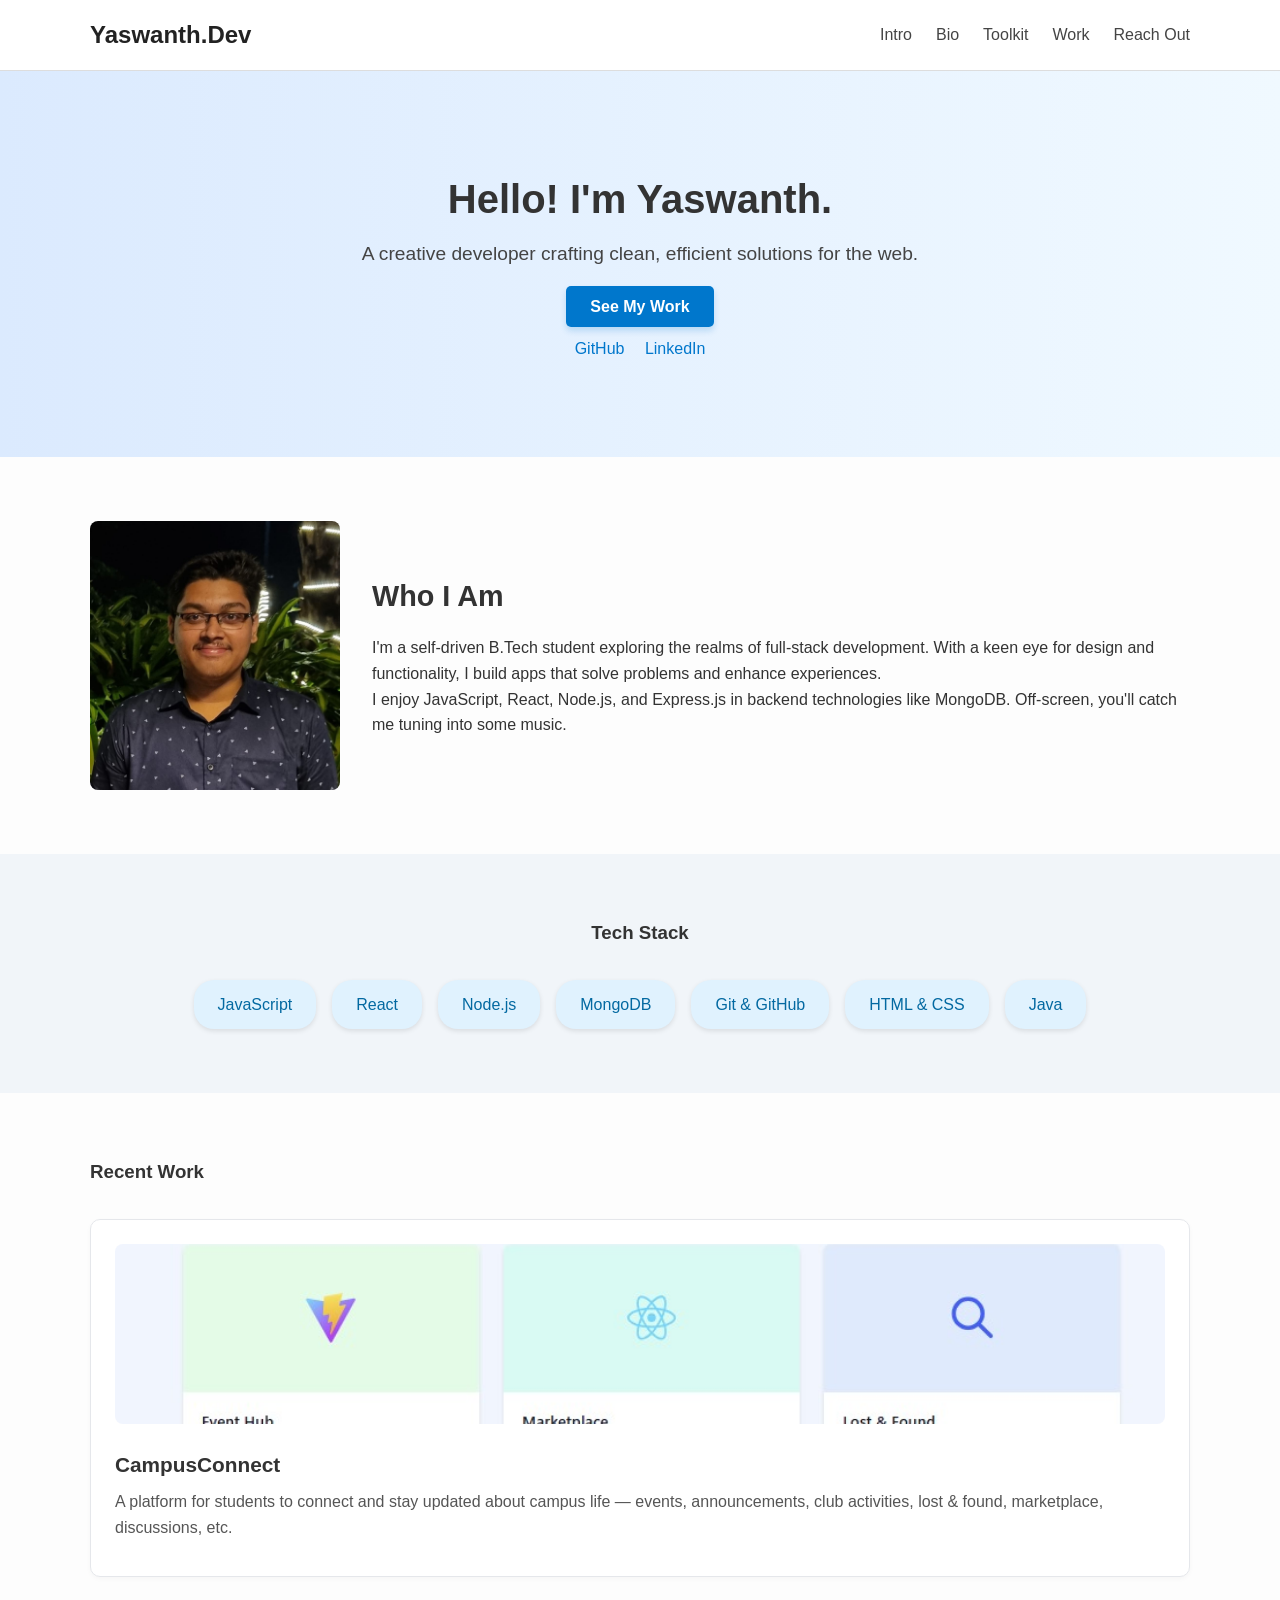
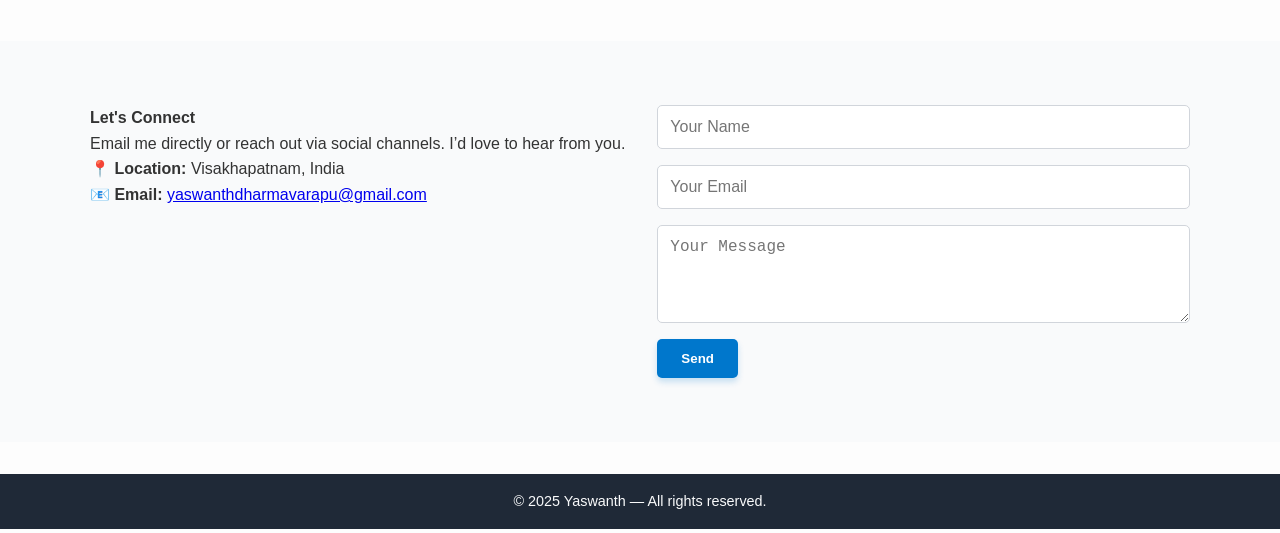
==== index.html @ dec3b8da "Rename index1.html to index.html" ====
<!DOCTYPE html>
<html lang="en">
<head>
  <meta charset="UTF-8" />
  <meta name="viewport" content="width=device-width, initial-scale=1.0"/>
  <title>Yaswanth | Developer Portfolio</title>
  <link rel="stylesheet" href="styles2.css" />
</head>
<body>
  <!-- Navigation -->
  <header class="site-header">
    <div class="container nav-container">
      <h1 class="logo">Yaswanth.Dev</h1>
      <nav>
        <ul class="nav-menu">
          <li><a href="#intro">Intro</a></li>
          <li><a href="#bio">Bio</a></li>
          <li><a href="#toolkit">Toolkit</a></li>
          <li><a href="#work">Work</a></li>
          <li><a href="#reach">Reach Out</a></li>
        </ul>
      </nav>
    </div>
  </header>

  <!-- Intro Section -->
  <section id="intro" class="intro-section">
    <div class="container">
      <h2>Hello! I'm Yaswanth.</h2>
      <p>A creative developer crafting clean, efficient solutions for the web.</p>
      <a href="#work" class="btn-primary">See My Work</a>
      <div class="social-icons">
        <a href="https://github.com/YaswanthD24">GitHub</a>
        <a href="https://www.linkedin.com/in/yaswanth-d-b46693291/">LinkedIn</a>
      </div>
    </div>
  </section>

  <!-- Bio Section -->
  <section id="bio" class="bio-section">
    <div class="container bio-grid">
      <img src="yaswanth.jpg" alt="Yaswanth" class="bio-photo" />
      <div>
        <h3>Who I Am</h3>
        <p>I'm a self-driven B.Tech student exploring the realms of full-stack development. With a keen eye for design and functionality, I build apps that solve problems and enhance experiences.</p>
        <p>I enjoy JavaScript, React, Node.js, and Express.js in backend technologies like MongoDB. Off-screen, you'll catch me tuning into some music.</p>
      </div>
    </div>
  </section>

  <!-- Toolkit Section -->
  <section id="toolkit" class="skills-section">
    <div class="container">
      <h3>Tech Stack</h3>
      <div class="skills-wrapper">
        <div class="skill">JavaScript</div>
        <div class="skill">React</div>
        <div class="skill">Node.js</div>
        <div class="skill">MongoDB</div>
        <div class="skill">Git & GitHub</div>
        <div class="skill">HTML & CSS</div>
        <div class="skill">Java</div>
      </div>
    </div>
  </section>

  <!-- Work Section -->
  <section id="work" class="projects-section">
    <div class="container">
      <h3>Recent Work</h3>
      <div class="projects-grid">
        <div class="project-card">
          <img src="./CampusConnect.jpg" alt="CampusConnect" class="project-image" />
          <h4>CampusConnect</h4>
          <p>A platform for students to connect and stay updated about campus life — events, announcements, club activities, lost & found, marketplace, discussions, etc.</p>
        </div>
      </div>
    </div>
  </section>
  

  <!-- Contact Section -->
  <section id="reach" class="contact-section">
    <div class="container contact-grid">
      <div>
        <h4>Let's Connect</h4>
        <p>Email me directly or reach out via social channels. I’d love to hear from you.</p>
        <p><strong>📍 Location:</strong> Visakhapatnam, India</p>
        <p><strong>📧 Email:</strong> <a href="mailto:yaswanthdharmavarapu@gmail.com">yaswanthdharmavarapu@gmail.com</a></p>
      </div>
      <form method="POST" action="https://formspree.io/f/xzzrevnw">
        <input type="text" name="name" placeholder="Your Name" required />
        <input type="email" name="email" placeholder="Your Email" required />
        <textarea name="message" rows="4" placeholder="Your Message" required></textarea>
        <button type="submit" class="btn-primary">Send</button>
      </form>
      
    </div>
  </section>

  <!-- Footer -->
  <footer class="footer">
    <p>© 2025 Yaswanth — All rights reserved.</p>
  </footer>

  <script src="main.js"></script>
</body>
</html>
---- styles2.css ----
/* Reset & Base Styles */
* {
    box-sizing: border-box;
    margin: 0;
    padding: 0;
  }
  
  body {
    font-family: 'Segoe UI', Tahoma, Geneva, Verdana, sans-serif;
    line-height: 1.6;
    color: #333;
    background-color: #fdfdfd;
  }
  
  .container {
    width: 90%;
    max-width: 1100px;
    margin: 0 auto;
  }
  
  /* Navigation */
  .site-header {
    background-color: #ffffff;
    border-bottom: 1px solid #ddd;
    padding: 1rem 0;
    position: sticky;
    top: 0;
    z-index: 10;
  }
  
  .nav-container {
    display: flex;
    justify-content: space-between;
    align-items: center;
  }
  
  .logo {
    font-size: 1.5rem;
    font-weight: 600;
    color: #222;
  }
  
  .nav-menu {
    display: flex;
    gap: 1.5rem;
    list-style: none;
  }
  
  .nav-menu a {
    text-decoration: none;
    color: #444;
    transition: color 0.2s ease-in-out;
  }
  
  .nav-menu a:hover {
    color: #0077cc;
  }
  
  /* Hero Section */
  .intro-section {
    padding: 6rem 0;
    text-align: center;
    background: linear-gradient(to right, #dbeafe, #f0f9ff);
  }
  
  .intro-section h2 {
    font-size: 2.5rem;
    margin-bottom: 0.5rem;
  }
  
  .intro-section p {
    font-size: 1.2rem;
    margin-bottom: 1.5rem;
    color: #444;
  }
  
  .btn-primary {
    background-color: #0077cc;
    color: #fff;
    padding: 0.75rem 1.5rem;
    border: none;
    text-decoration: none;
    border-radius: 5px;
    font-weight: bold;
    transition: background 0.3s;
  }
  
  .btn-primary:hover {
    background-color: #005fa3;
  }
  
  .social-icons {
    margin-top: 1rem;
  }
  
  .social-icons a {
    margin: 0 0.5rem;
    text-decoration: none;
    color: #0077cc;
    font-weight: 500;
  }
  
  .social-icons a:hover {
    text-decoration: underline;
  }
  
  /* About/Bio Section */
  .bio-section {
    padding: 4rem 0;
  }
  
  .bio-grid {
    display: flex;
    flex-wrap: wrap;
    gap: 2rem;
    align-items: center;
  }
  
  .bio-photo {
    flex: 1 1 250px;
    max-width: 250px;
    border-radius: 8px;
  }
  
  .bio-grid div {
    flex: 2;
  }
  
  .bio-section h3 {
    font-size: 1.8rem;
    margin-bottom: 1rem;
  }
  
  /* Skills Section */
  .skills-section {
    padding: 4rem 0;
    background-color: #f1f5f9;
    text-align: center;
  }
  
  .skills-wrapper {
    display: flex;
    flex-wrap: wrap;
    justify-content: center;
    gap: 1rem;
    margin-top: 2rem;
  }
  
  .skill {
    background-color: #e0f2fe;
    padding: 0.75rem 1.5rem;
    border-radius: 20px;
    font-weight: 500;
    color: #0369a1;
    transition: background 0.3s ease-in-out;
  }
  
  .skill:hover {
    background-color: #bae6fd;
  }
  
  /* Projects Section */
  .projects-section {
    padding: 4rem 0;
  }
  
  .projects-grid {
    display: grid;
    gap: 2rem;
    grid-template-columns: repeat(auto-fit, minmax(280px, 1fr));
    margin-top: 2rem;
  }
  
  .project-card {
    padding: 1.5rem;
    border: 1px solid #e5e7eb;
    border-radius: 10px;
    background-color: #ffffff;
    box-shadow: 0 2px 5px rgba(0,0,0,0.03);
    transition: transform 0.2s ease;
  }
  
  .project-card:hover {
    transform: translateY(-5px);
  }
  
  .project-card h4 {
    margin-bottom: 0.5rem;
    font-size: 1.3rem;
  }
  
  .project-card p {
    margin-bottom: 0.75rem;
    color: #555;
  }
  
  .project-card a {
    text-decoration: none;
    color: #0077cc;
    margin-right: 1rem;
  }
  .project-image {
    width: 100%;
    height: 180px;
    object-fit: cover;
    border-radius: 8px;
    margin-bottom: 1rem;
  }
  
  
  .project-card a:hover {
    text-decoration: underline;
  }
  
  /* Contact Section */
  .contact-section {
    padding: 4rem 0;
    background-color: #f9fafb;
  }
  
  .contact-grid {
    display: flex;
    flex-wrap: wrap;
    gap: 2rem;
    align-items: flex-start;
  }
  
  .contact-grid form {
    flex: 1;
    display: flex;
    flex-direction: column;
    gap: 1rem;
  }
  
  .contact-grid input,
  .contact-grid textarea {
    width: 100%;
    padding: 0.75rem;
    border: 1px solid #d1d5db;
    border-radius: 5px;
    font-size: 1rem;
  }
  
  .contact-grid button {
    align-self: flex-start;
  }
  
  /* Footer */
  .footer {
    background-color: #1f2937;
    color: #f9fafb;
    text-align: center;
    padding: 1rem 0;
    font-size: 0.9rem;
    margin-top: 2rem;
  }
  
  /* Responsive Adjustments */
  @media (max-width: 768px) {
    .bio-grid {
      flex-direction: column;
      align-items: center;
      text-align: center;
    }
  
    .nav-menu {
      flex-direction: column;
      gap: 0.75rem;
    }
  
    .contact-grid {
      flex-direction: column;
    }
  }
  /* Smooth Scroll */
html {
  scroll-behavior: smooth;
}

/* Fade-in Animation */
@keyframes fadeInUp {
  from {
    opacity: 0;
    transform: translateY(30px);
  }
  to {
    opacity: 1;
    transform: translateY(0);
  }
}

.intro-section,
.bio-section,
.skills-section,
.projects-section,
.contact-section {
  animation: fadeInUp 0.8s ease-in-out both;
  animation-delay: 0.2s;
}

/* Enhanced Skills Hover */
.skill {
  cursor: default;
  box-shadow: 0 2px 5px rgba(0,0,0,0.1);
  transform: scale(1);
}
.skill:hover {
  transform: scale(1.05);
}

/* Button Enhancements */
.btn-primary {
  box-shadow: 0 4px 6px rgba(0, 119, 204, 0.2);
}
.btn-primary:active {
  transform: scale(0.97);
}

/* Contact Form Inputs Focus State */
.contact-grid input:focus,
.contact-grid textarea:focus {
  outline: none;
  border-color: #0077cc;
  box-shadow: 0 0 0 3px rgba(0, 119, 204, 0.2);
}

/* Project Card Hover Enhancements */
.project-card:hover {
  box-shadow: 0 8px 20px rgba(0, 0, 0, 0.08);
  border-color: #cbd5e1;
  background-color: #f8fafc;
}

/* Responsive Heading Adjustment */
@media (max-width: 768px) {
  .intro-section h2 {
    font-size: 2rem;
  }
}

/* Optional: Dark Mode Support (JS toggle to add `dark-mode` class on <body>) */
body.dark-mode {
  background-color: #0f172a;
  color: #e2e8f0;
}

body.dark-mode .site-header {
  background-color: #1e293b;
  border-bottom: 1px solid #334155;
}

body.dark-mode .nav-menu a {
  color: #cbd5e1;
}

body.dark-mode .nav-menu a:hover {
  color: #60a5fa;
}

body.dark-mode .project-card {
  background-color: #1e293b;
  border-color: #334155;
  color: #e2e8f0;
}

body.dark-mode .skills-section {
  background-color: #1e293b;
}

body.dark-mode .contact-section {
  background-color: #0f172a;
}

body.dark-mode .btn-primary {
  background-color: #60a5fa;
  color: #0f172a;
}
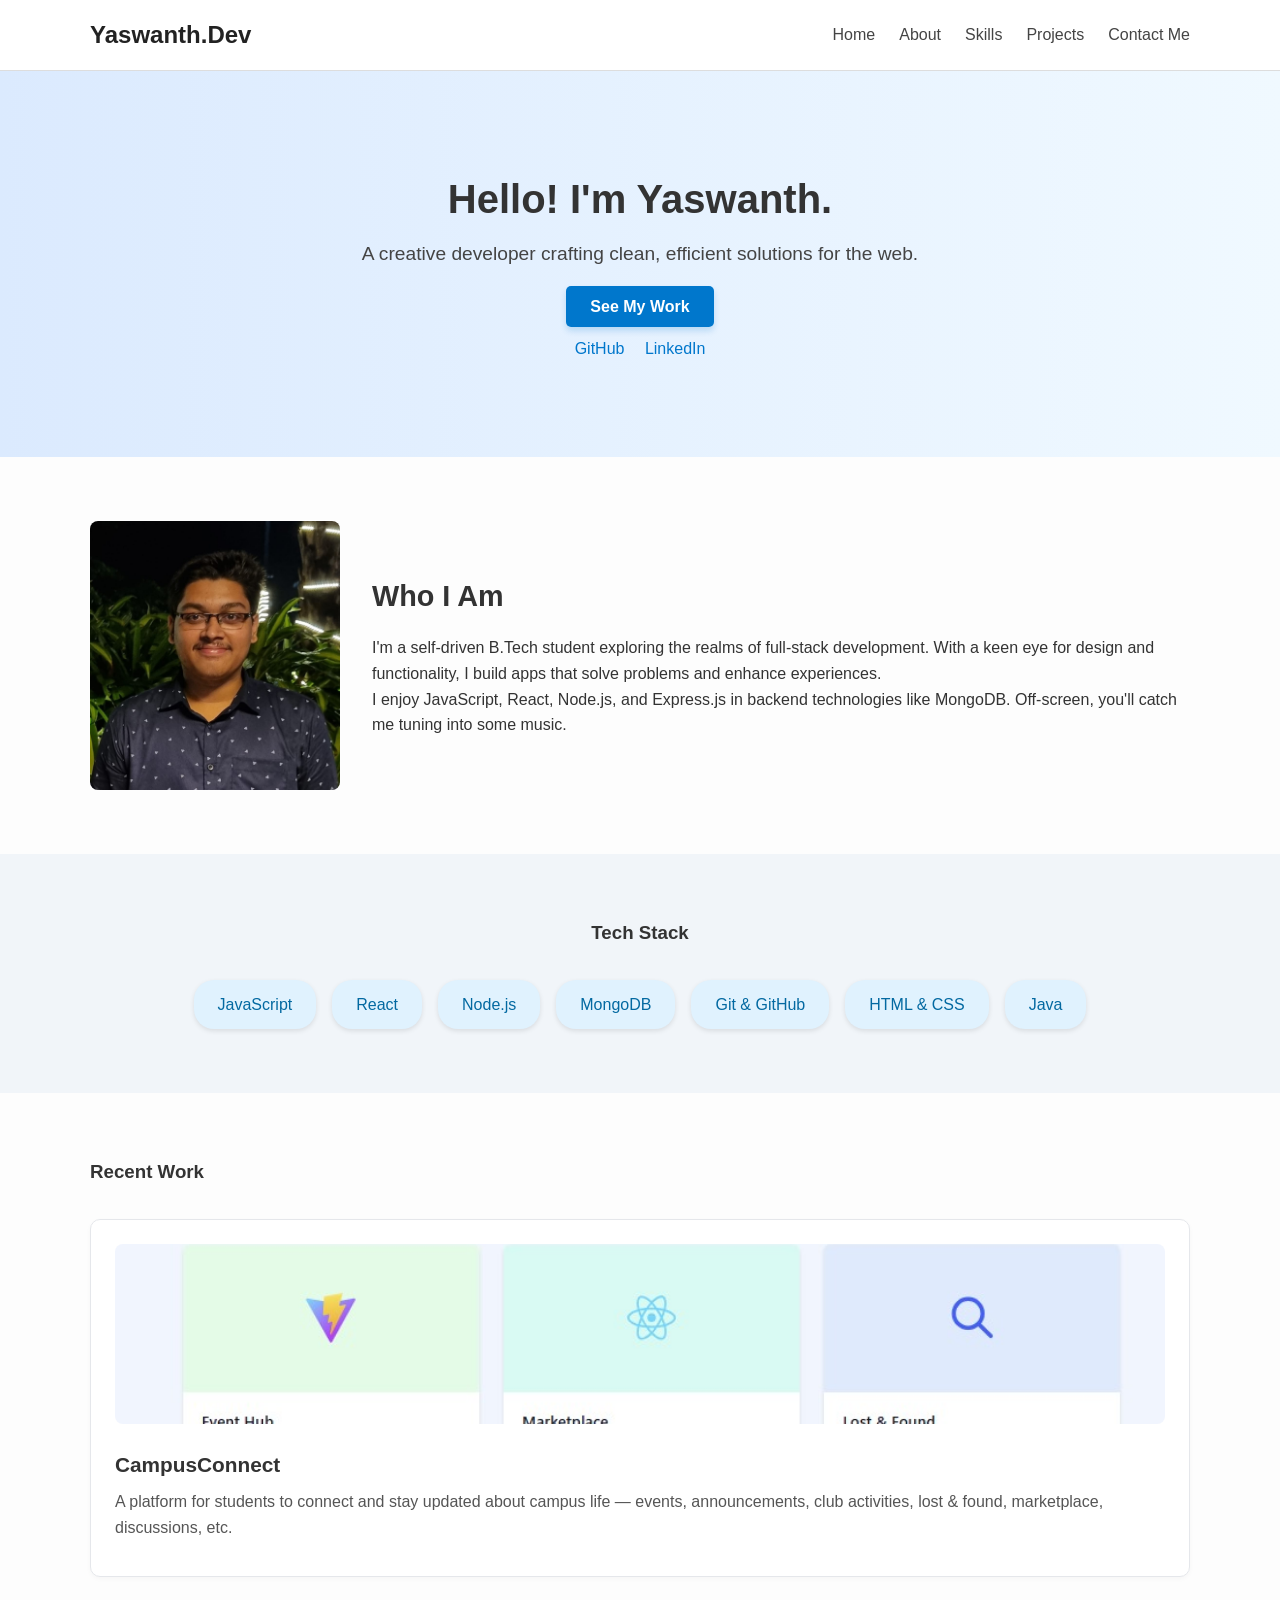
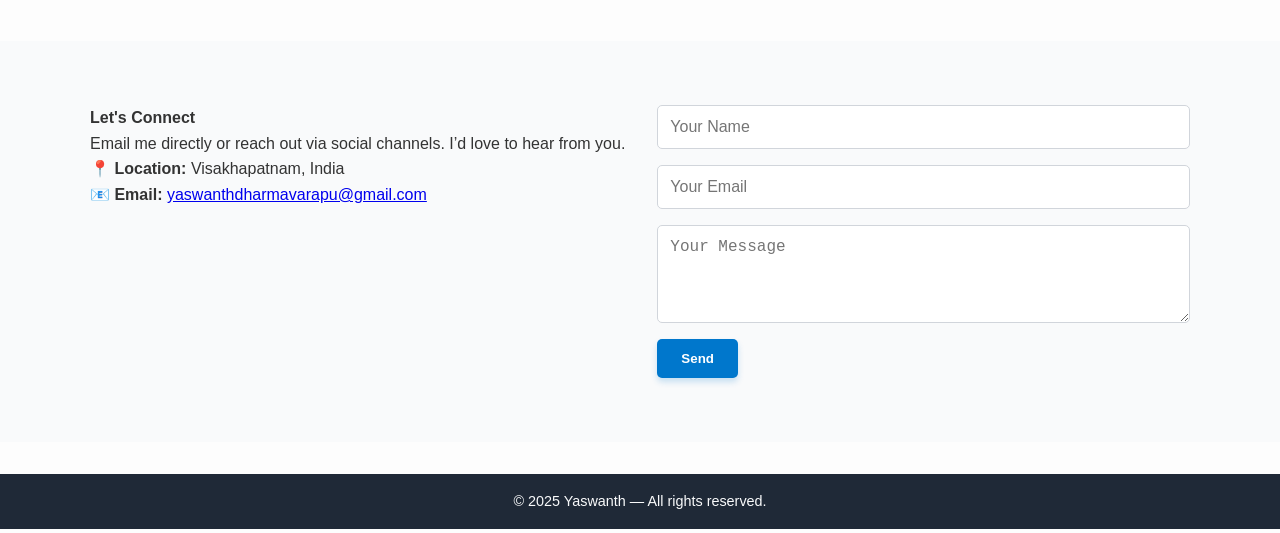
==== commit d621b933: "Merge branch 'main' of https://github.com/YaswanthD24/Portfolio" ====
--- a/index.html
+++ b/index.html
@@ -13,11 +13,11 @@
       <h1 class="logo">Yaswanth.Dev</h1>
       <nav>
         <ul class="nav-menu">
-          <li><a href="#intro">Intro</a></li>
-          <li><a href="#bio">Bio</a></li>
-          <li><a href="#toolkit">Toolkit</a></li>
-          <li><a href="#work">Work</a></li>
-          <li><a href="#reach">Reach Out</a></li>
+          <li><a href="#intro">Home</a></li>
+          <li><a href="#bio">About</a></li>
+          <li><a href="#toolkit">Skills</a></li>
+          <li><a href="#work">Projects</a></li>
+          <li><a href="#reach">Contact Me</a></li>
         </ul>
       </nav>
     </div>
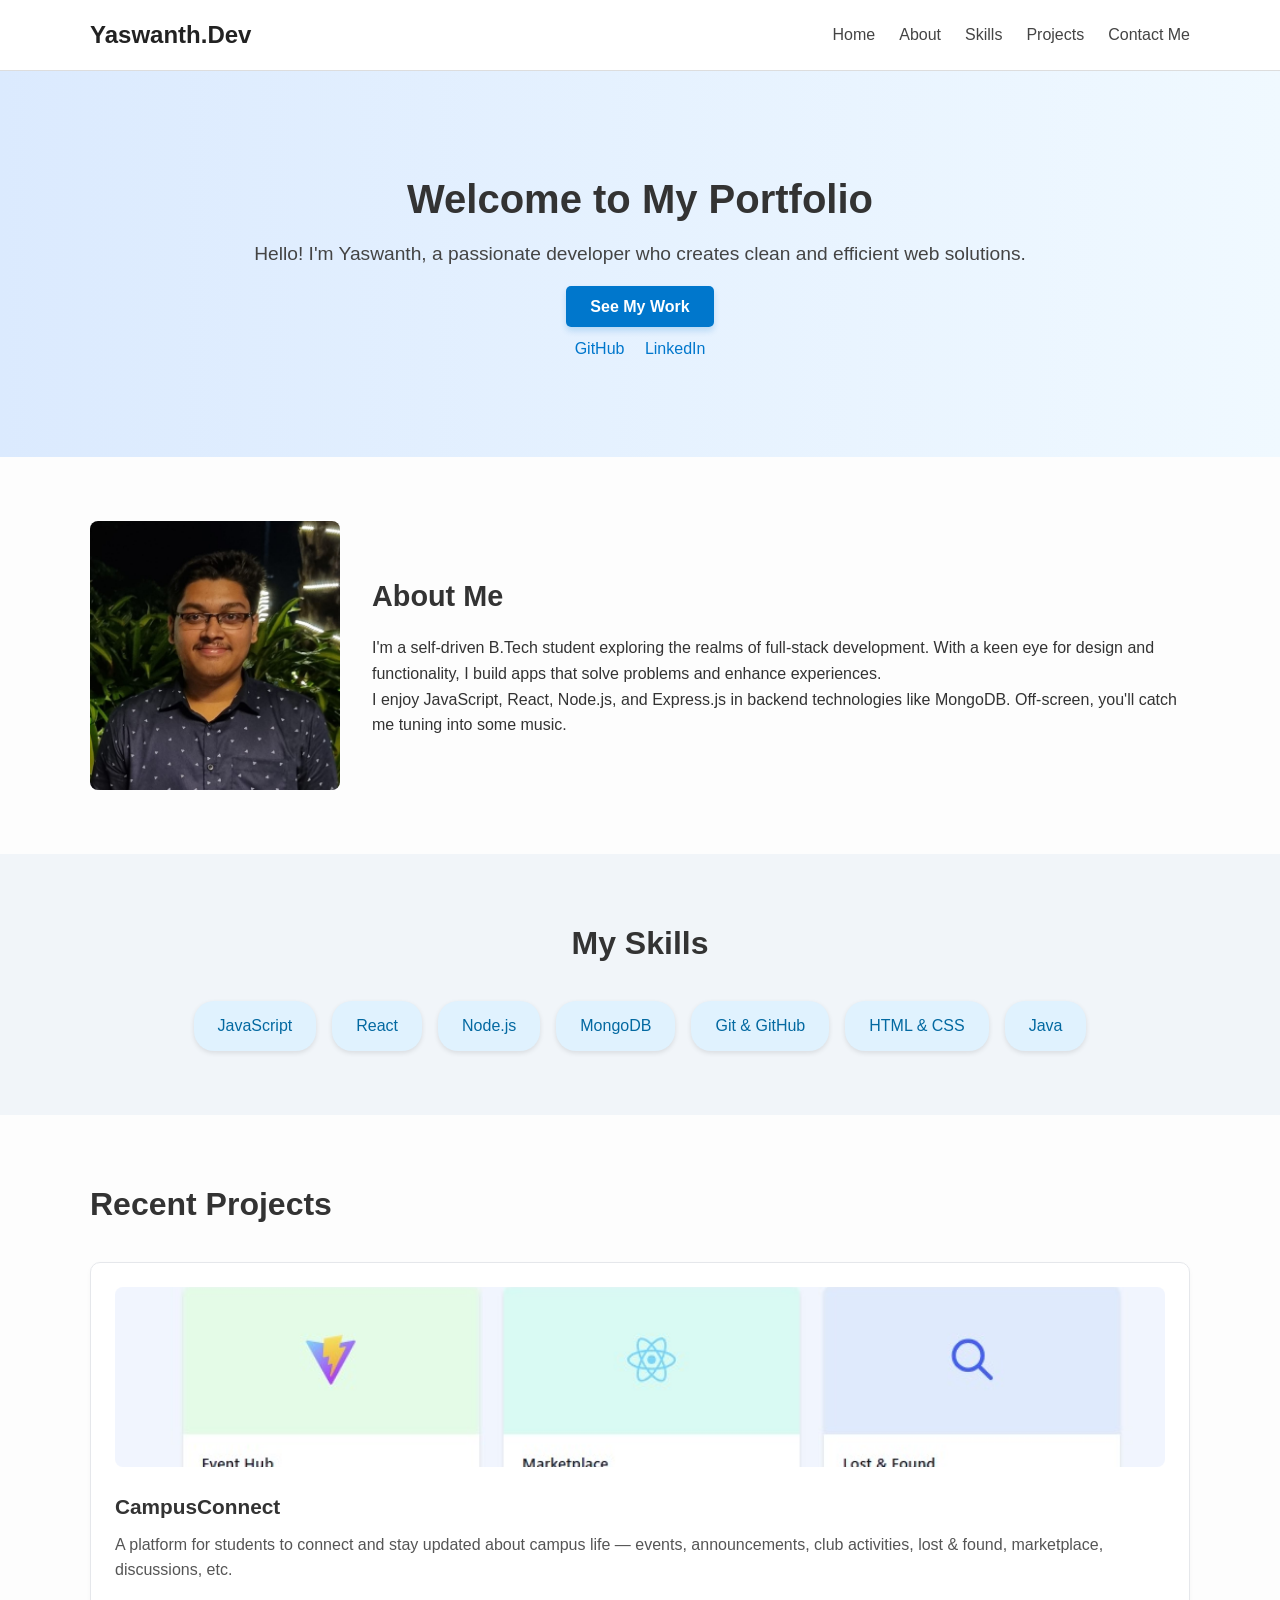
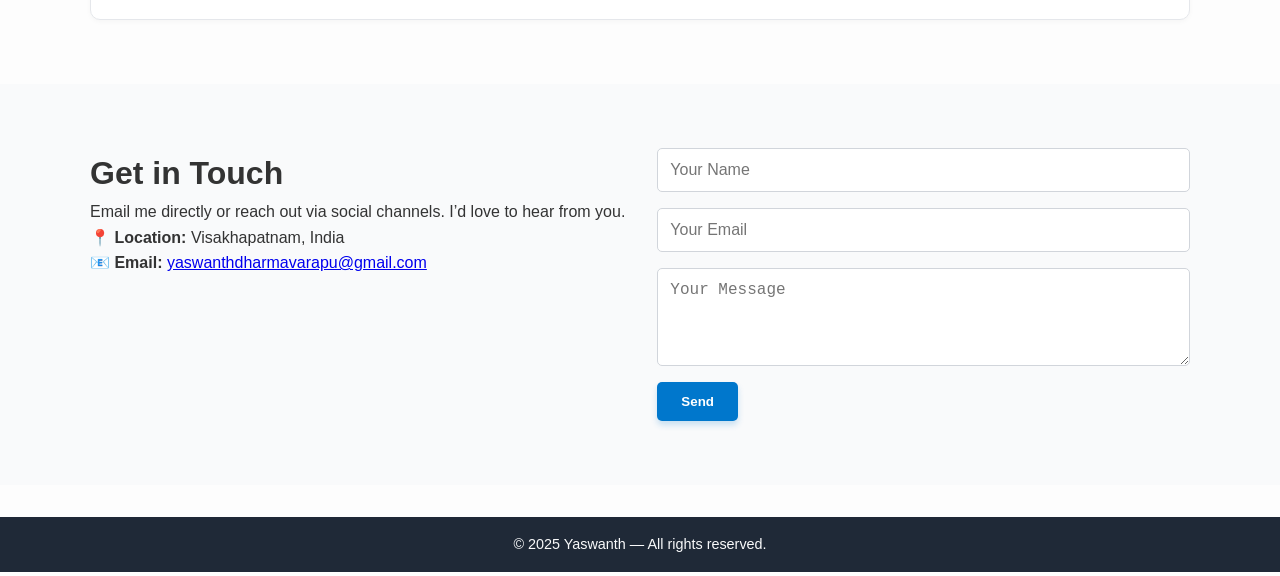
==== commit b5512866: "update2" ====
--- a/index.html
+++ b/index.html
@@ -13,22 +13,22 @@
       <h1 class="logo">Yaswanth.Dev</h1>
       <nav>
         <ul class="nav-menu">
-          <li><a href="#intro">Home</a></li>
-          <li><a href="#bio">About</a></li>
-          <li><a href="#toolkit">Skills</a></li>
-          <li><a href="#work">Projects</a></li>
-          <li><a href="#reach">Contact Me</a></li>
+          <li><a href="#home">Home</a></li>
+          <li><a href="#about">About</a></li>
+          <li><a href="#skills">Skills</a></li>
+          <li><a href="#projects">Projects</a></li>
+          <li><a href="#contact">Contact Me</a></li>
         </ul>
       </nav>
     </div>
   </header>
 
-  <!-- Intro Section -->
-  <section id="intro" class="intro-section">
+  <!-- Home Section -->
+  <section id="home" class="intro-section">
     <div class="container">
-      <h2>Hello! I'm Yaswanth.</h2>
-      <p>A creative developer crafting clean, efficient solutions for the web.</p>
-      <a href="#work" class="btn-primary">See My Work</a>
+      <h2>Welcome to My Portfolio</h2>
+      <p>Hello! I'm Yaswanth, a passionate developer who creates clean and efficient web solutions.</p>
+      <a href="#projects" class="btn-primary">See My Work</a>
       <div class="social-icons">
         <a href="https://github.com/YaswanthD24">GitHub</a>
         <a href="https://www.linkedin.com/in/yaswanth-d-b46693291/">LinkedIn</a>
@@ -36,22 +36,22 @@
     </div>
   </section>
 
-  <!-- Bio Section -->
-  <section id="bio" class="bio-section">
+  <!-- About Section -->
+  <section id="about" class="bio-section">
     <div class="container bio-grid">
       <img src="yaswanth.jpg" alt="Yaswanth" class="bio-photo" />
       <div>
-        <h3>Who I Am</h3>
+        <h3>About Me</h3>
         <p>I'm a self-driven B.Tech student exploring the realms of full-stack development. With a keen eye for design and functionality, I build apps that solve problems and enhance experiences.</p>
         <p>I enjoy JavaScript, React, Node.js, and Express.js in backend technologies like MongoDB. Off-screen, you'll catch me tuning into some music.</p>
       </div>
     </div>
   </section>
 
-  <!-- Toolkit Section -->
-  <section id="toolkit" class="skills-section">
+  <!-- Skills Section -->
+  <section id="skills" class="skills-section">
     <div class="container">
-      <h3>Tech Stack</h3>
+      <h3>My Skills</h3>
       <div class="skills-wrapper">
         <div class="skill">JavaScript</div>
         <div class="skill">React</div>
@@ -64,10 +64,10 @@
     </div>
   </section>
 
-  <!-- Work Section -->
-  <section id="work" class="projects-section">
+  <!-- Projects Section -->
+  <section id="projects" class="projects-section">
     <div class="container">
-      <h3>Recent Work</h3>
+      <h3>Recent Projects</h3>
       <div class="projects-grid">
         <div class="project-card">
           <img src="./CampusConnect.jpg" alt="CampusConnect" class="project-image" />
@@ -77,13 +77,12 @@
       </div>
     </div>
   </section>
-  
 
   <!-- Contact Section -->
-  <section id="reach" class="contact-section">
+  <section id="contact" class="contact-section">
     <div class="container contact-grid">
       <div>
-        <h4>Let's Connect</h4>
+        <h3>Get in Touch</h3>
         <p>Email me directly or reach out via social channels. I’d love to hear from you.</p>
         <p><strong>📍 Location:</strong> Visakhapatnam, India</p>
         <p><strong>📧 Email:</strong> <a href="mailto:yaswanthdharmavarapu@gmail.com">yaswanthdharmavarapu@gmail.com</a></p>
@@ -94,7 +93,6 @@
         <textarea name="message" rows="4" placeholder="Your Message" required></textarea>
         <button type="submit" class="btn-primary">Send</button>
       </form>
-      
     </div>
   </section>
 
--- a/styles2.css
+++ b/styles2.css
@@ -352,6 +352,10 @@
 body.dark-mode .nav-menu a {
   color: #cbd5e1;
 }
+h3 {
+  font-size: 2rem;  /* Adjust size to be bigger than content */
+  font-weight: bold;  /* Ensure it stands out */
+}
 
 body.dark-mode .nav-menu a:hover {
   color: #60a5fa;
